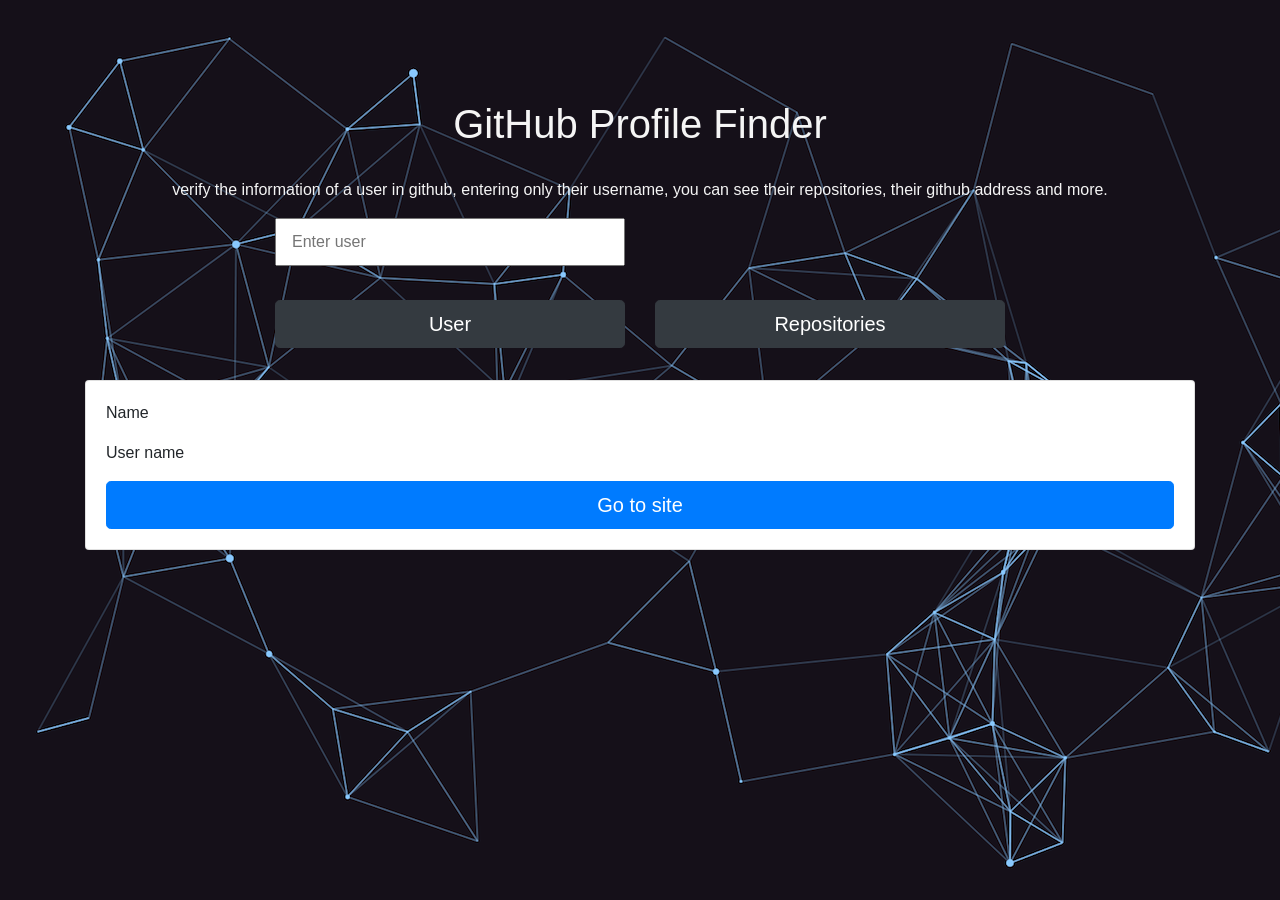
==== index.html @ 522e7cf9 "github api call test performed correctly but in separate functions" ====
<!DOCTYPE html>
<html lang="en">
<head>
    <meta charset="UTF-8">
    <meta name="viewport" content="width=device-width, initial-scale=1.0">
    <link rel="stylesheet" href="./css/bootstrap.min.css">
    <link rel="stylesheet" href="./css/styles.css">
    <title>Usuarios de GITHUB</title>
    <link real>
</head>
<body>

    <div class="container">
        <div class="row">
            <div class="col">
                <div class="title text-center">
                    <h1 class="">GitHub Profile Finder</h1>
                    <p>verify the information of a user in github, entering only their username, you can see their repositories, their github address and more.</p>
                </div>
            </div>
        </div>

        <div class="row action justify-content-center">
            <div class="col-12 col-lg-8">
            
                <div action="" class="formulario">
                
                    <div class="row">
            
                        <div class="col-12 col-md-6 text-center">
                            <input id="usuarioNombre" type="text" placeholder="Enter user">
                        </div>
                    </div>
                    <div class="form-group row">
                        <div class="col-12 col-md-6 ">
                            <button class="btn btn-dark btn-lg btn-block" id="user" type="text" onclick="usuario()">User</button>
                        </div>
                        <div class="col-12 col-md-6">
                            <button class="btn btn-dark btn-lg btn-block" id="user" type="text" onclick="repositorio()">Repositories</button>
                        </div>
                    </div>
                </div>
            </div>
            </div>

            <div class="row mt-3">

                <div class="col-12">
                    <div class="card">
                        <img src="" class="card-img-top img-fluid" alt="" id="imagen">
                        <div class="card-body">
                            <label>Name</label>
                            <h4 class="" id="nombre"><small class="text-muted"></small></h4>
                            <label>User name</label>
                            <h4 class="" id="titulo"><small class="text-muted"></small></h4>
                            <a href="" class="btn btn-primary btn-lg btn-block" id="enlace">Go to site</a>
                        </div>
                    </div>
                </div>

                <div class="col-12" id="cards">
                <!–– cards de repositorios ––>
                </div>


        </div>
    </div>

    <script src="./js/index.js"></script>
    <script src="https://code.jquery.com/jquery-3.5.1.slim.min.js" integrity="sha384-DfXdz2htPH0lsSSs5nCTpuj/zy4C+OGpamoFVy38MVBnE+IbbVYUew+OrCXaRkfj" crossorigin="anonymous"></script>
    <script src="https://cdn.jsdelivr.net/npm/popper.js@1.16.1/dist/umd/popper.min.js" integrity="sha384-9/reFTGAW83EW2RDu2S0VKaIzap3H66lZH81PoYlFhbGU+6BZp6G7niu735Sk7lN" crossorigin="anonymous"></script>
    <script src="https://stackpath.bootstrapcdn.com/bootstrap/4.5.2/js/bootstrap.min.js" integrity="sha384-B4gt1jrGC7Jh4AgTPSdUtOBvfO8shuf57BaghqFfPlYxofvL8/KUEfYiJOMMV+rV" crossorigin="anonymous"></script>
<script>
    load()
</script>
</body>
</html>
---- css/styles.css ----
h1{
    color: whitesmoke;
}
p{
    color: whitesmoke;
}


.fm-nav a{
    color:#fff;
    font-family: 'Roboto', sans-serif;
    font-size: 80%;
    text-decoration: none;
}

.fm-nav a:hover{
    color:rgb(235, 235, 235);
    
}

h1{
    font-family: 'Roboto', sans-serif;
    margin-top: 100px;
}

p{
    font-family: 'Roboto', sans-serif;
    margin-top: 30px;
}

input{
    width: 100%;
}

/* --- Contacto --- */


.formulario input{
	padding: 15px;
    width: 100%;
    height: 59%;
	font-family: 'Roboto', sans-serif;
	margin-bottom: 30px;
}
 body{
     background-image: url(/compute-ea4c57a4.png);
 }
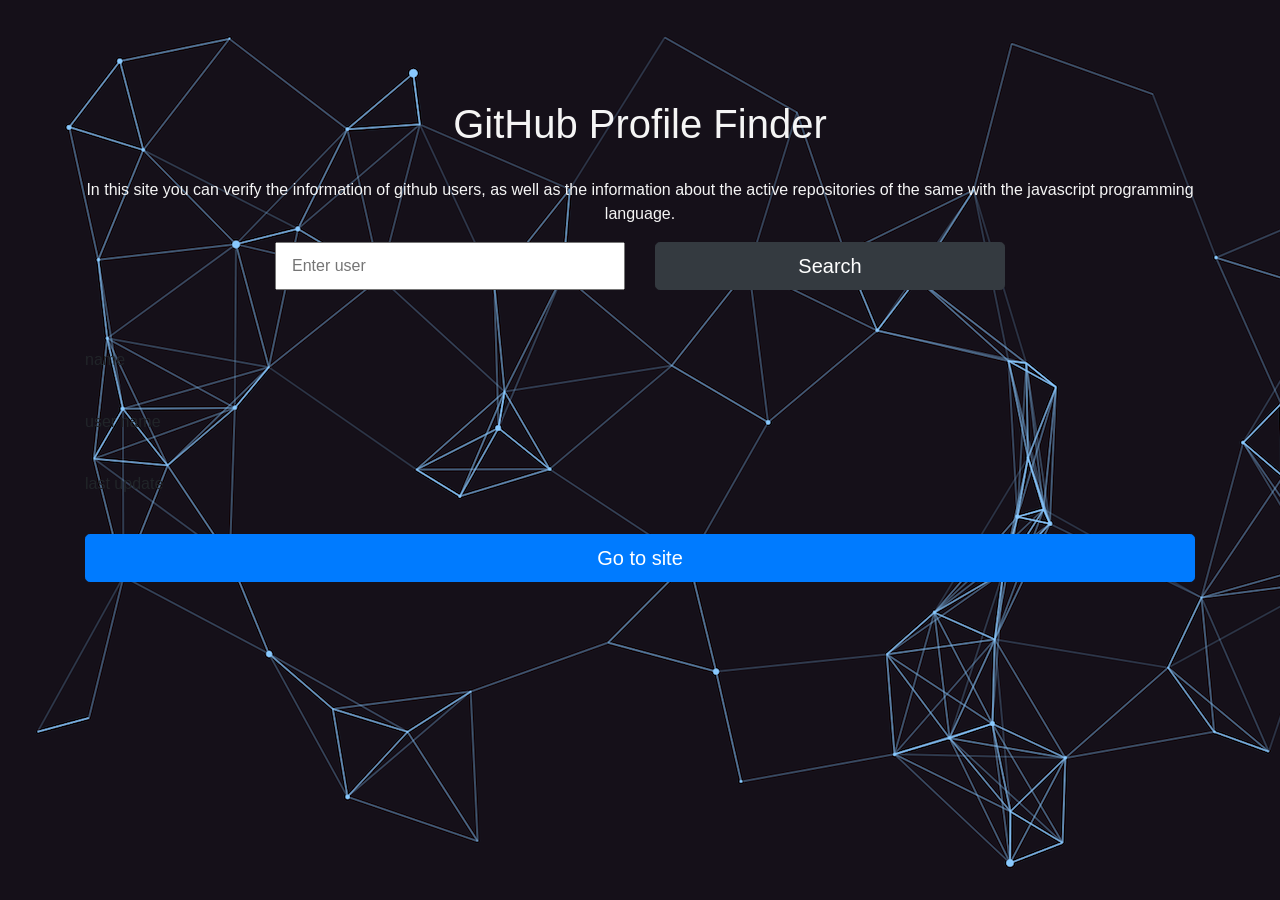
==== commit 1fe6ae22: "Unique function is unified to call the api, the filtering functionality is integrated in the call to" ====
--- a/index.html
+++ b/index.html
@@ -10,60 +10,57 @@
 </head>
 <body>
 
+<!--Informacion principal-->
     <div class="container">
         <div class="row">
             <div class="col">
                 <div class="title text-center">
                     <h1 class="">GitHub Profile Finder</h1>
-                    <p>verify the information of a user in github, entering only their username, you can see their repositories, their github address and more.</p>
+                    <p>In this site you can verify the information of github users, as well as the information about the active repositories of the same with the javascript programming language.</p>
                 </div>
             </div>
         </div>
 
-        <div class="row action justify-content-center">
+        <div class="row action justify-content-center rowForm">
             <div class="col-12 col-lg-8">
-            
                 <div action="" class="formulario">
-                
                     <div class="row">
-            
                         <div class="col-12 col-md-6 text-center">
                             <input id="usuarioNombre" type="text" placeholder="Enter user">
                         </div>
-                    </div>
-                    <div class="form-group row">
                         <div class="col-12 col-md-6 ">
-                            <button class="btn btn-dark btn-lg btn-block" id="user" type="text" onclick="usuario()">User</button>
-                        </div>
-                        <div class="col-12 col-md-6">
-                            <button class="btn btn-dark btn-lg btn-block" id="user" type="text" onclick="repositorio()">Repositories</button>
+                            <button class="btn btn-dark btn-lg btn-block" id="user" type="text" onclick="usuario()">Search</button>
                         </div>
                     </div>
                 </div>
             </div>
-            </div>
+        </div>
+        
+<!--card para informacion de usuario-->
 
-            <div class="row mt-3">
-
-                <div class="col-12">
-                    <div class="card">
-                        <img src="" class="card-img-top img-fluid" alt="" id="imagen">
-                        <div class="card-body">
-                            <label>Name</label>
-                            <h4 class="" id="nombre"><small class="text-muted"></small></h4>
-                            <label>User name</label>
-                            <h4 class="" id="titulo"><small class="text-muted"></small></h4>
-                            <a href="" class="btn btn-primary btn-lg btn-block" id="enlace">Go to site</a>
-                        </div>
+        <div class="cardsUsuarios" id="cardsUsuarios">
+            <div class="row acerca-de align-items-center">
+				<div class="col-12 foto">
+                    <div>
+                    <img src="" class="rounded-circle img-fluid card-img-top img-fluid" alt="" id="imagen">
                     </div>
+                    <label class="labelInfo">name</label>
+                    <p class="nombre" id="nombre"></p>
+                    <label class="labelInfo">user name</label>
+                    <p class="nombre" id="titulo"></p>
+                    <label class="labelInfo">last update</label>
+                    <p class="nombre" id="fecha"></p>
+                    <a href="" class="btn btn-primary btn-lg btn-block" id="enlace">Go to site</a>
                 </div>
-
-                <div class="col-12" id="cards">
-                <!–– cards de repositorios ––>
-                </div>
+			</div>
+        </div>
 
 
-        </div>
+            <div class="row">
+                <div class="card-columns" id="cardsRepos">
+
+                </div>
+            </div>
     </div>
 
     <script src="./js/index.js"></script>
@@ -71,7 +68,6 @@
     <script src="https://cdn.jsdelivr.net/npm/popper.js@1.16.1/dist/umd/popper.min.js" integrity="sha384-9/reFTGAW83EW2RDu2S0VKaIzap3H66lZH81PoYlFhbGU+6BZp6G7niu735Sk7lN" crossorigin="anonymous"></script>
     <script src="https://stackpath.bootstrapcdn.com/bootstrap/4.5.2/js/bootstrap.min.js" integrity="sha384-B4gt1jrGC7Jh4AgTPSdUtOBvfO8shuf57BaghqFfPlYxofvL8/KUEfYiJOMMV+rV" crossorigin="anonymous"></script>
 <script>
-    load()
 </script>
 </body>
 </html>
